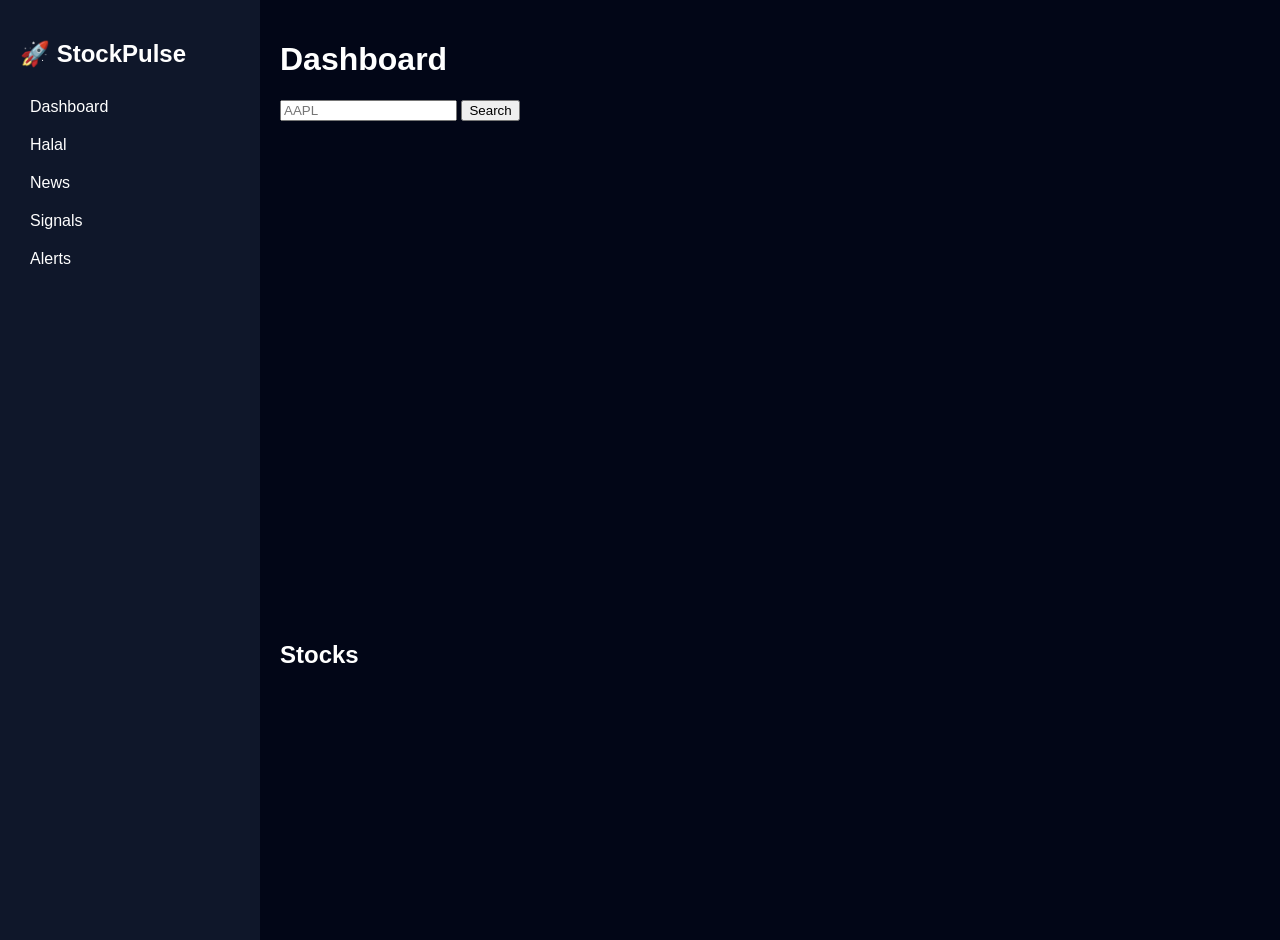
==== frontend/index.html @ 1d4708e4 "Update index.html" ====
<!DOCTYPE html>
<html>
<head>
<title>StockPulse PRO</title>

<style>
body{margin:0;display:flex;background:#020617;color:white;font-family:sans-serif}
.sidebar{width:220px;background:#0f172a;height:100vh;padding:20px}
.sidebar a{display:block;color:white;padding:10px;text-decoration:none}
.sidebar a:hover{background:#1e293b}
.main{flex:1;padding:20px}
#chart{height:500px}
.card{background:#111;padding:10px;margin:5px;border-radius:8px}
</style>
</head>

<body>

<div class="sidebar">
<h2>🚀 StockPulse</h2>
<a href="/index.html">Dashboard</a>
<a href="/halal.html">Halal</a>
<a href="/news.html">News</a>
<a href="/signals.html">Signals</a>
<a href="/alerts.html">Alerts</a>
</div>

<div class="main">

<h1>Dashboard</h1>

<input id="search" placeholder="AAPL">
<button onclick="search()">Search</button>

<div id="chart"></div>

<h2>Stocks</h2>
<div id="stocks"></div>

</div>

<script>
const API="https://stockpulsebadhoneditzx.up.railway.app/";

function search(symbol){
let s=symbol||document.getElementById("search").value;
if(!s)return;

let c=document.getElementById("chart");
c.innerHTML="";

let script=document.createElement("script");
script.src="https://s3.tradingview.com/external-embedding/embed-widget-advanced-chart.js";
script.innerHTML=JSON.stringify({"symbol":"NASDAQ:"+s,"theme":"dark","autosize":true});

c.appendChild(script);
}

function load(){
fetch(API+"stocks")
.then(r=>r.json())
.then(d=>{
let c=document.getElementById("stocks");
c.innerHTML="";

Object.keys(d).forEach(s=>{
let i=d[s];

let div=document.createElement("div");
div.className="card";

div.innerHTML=`${s} - $${i.price} (${i.signal})`;

c.appendChild(div);
});
});
}

search("AAPL");
load();
</script>

</body>
</html>
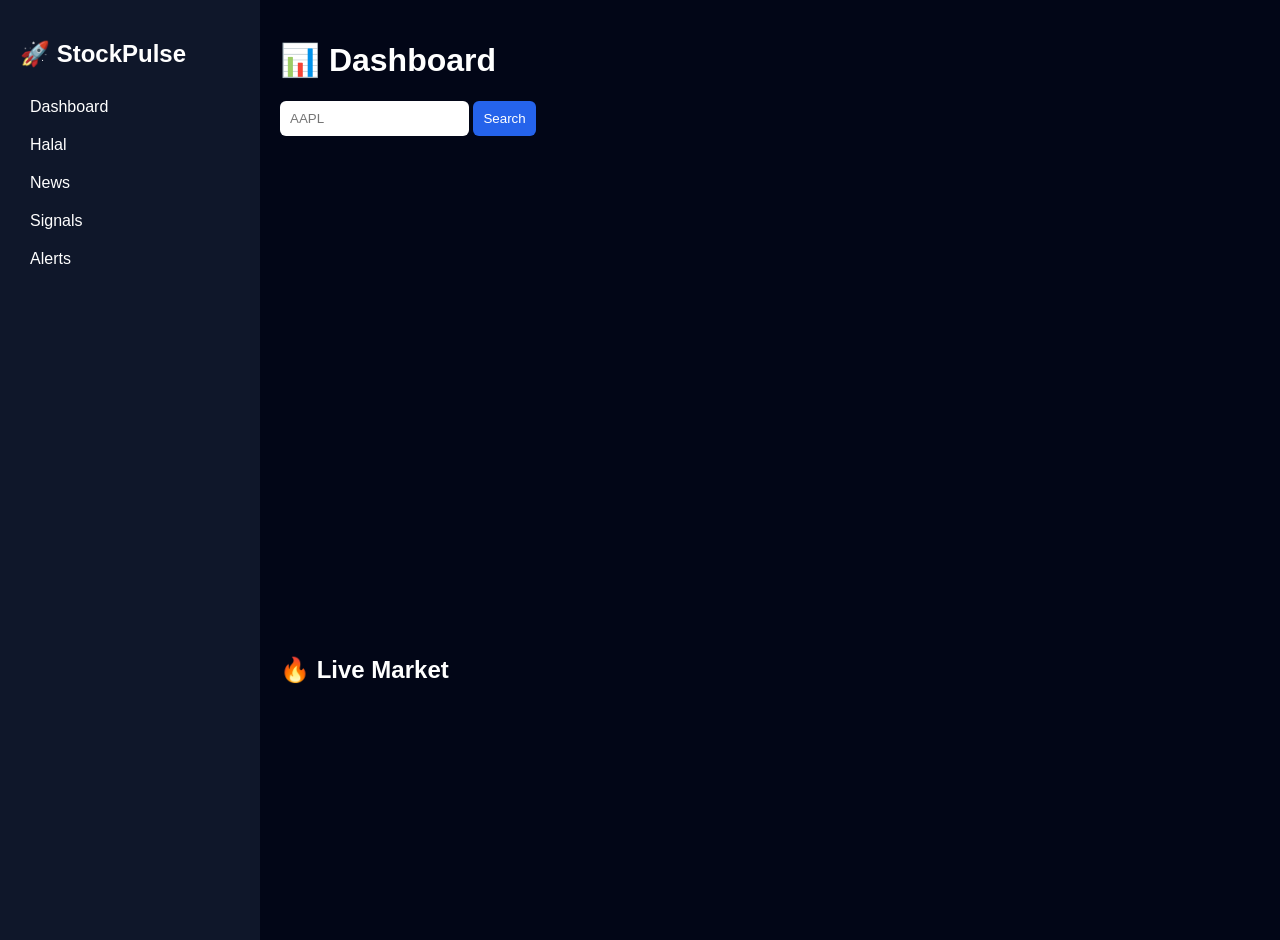
==== commit b0159803: "Update index.html" ====
--- a/frontend/index.html
+++ b/frontend/index.html
@@ -4,44 +4,119 @@
 <title>StockPulse PRO</title>
 
 <style>
-body{margin:0;display:flex;background:#020617;color:white;font-family:sans-serif}
-.sidebar{width:220px;background:#0f172a;height:100vh;padding:20px}
-.sidebar a{display:block;color:white;padding:10px;text-decoration:none}
-.sidebar a:hover{background:#1e293b}
-.main{flex:1;padding:20px}
-#chart{height:500px}
-.card{background:#111;padding:10px;margin:5px;border-radius:8px}
+body{
+  margin:0;
+  display:flex;
+  background:#020617;
+  color:white;
+  font-family:sans-serif
+}
+
+.sidebar{
+  width:220px;
+  background:#0f172a;
+  height:100vh;
+  padding:20px
+}
+
+.sidebar a{
+  display:block;
+  color:white;
+  padding:10px;
+  text-decoration:none;
+  border-radius:6px;
+}
+
+.sidebar a:hover{
+  background:#1e293b
+}
+
+.main{
+  flex:1;
+  padding:20px
+}
+
+#chart{
+  height:500px;
+  margin-bottom:20px;
+}
+
+.grid{
+  display:flex;
+  flex-wrap:wrap;
+}
+
+.card{
+  background:#111827;
+  padding:12px;
+  margin:8px;
+  border-radius:10px;
+  width:160px;
+  transition:0.3s;
+}
+
+.card:hover{
+  transform:scale(1.05);
+  box-shadow:0 0 10px cyan;
+}
+
+.green{color:#22c55e}
+.red{color:#ef4444}
+
+input{
+  padding:10px;
+  border-radius:6px;
+  border:none;
+}
+
+button{
+  padding:10px;
+  border:none;
+  background:#2563eb;
+  color:white;
+  border-radius:6px;
+  cursor:pointer;
+}
 </style>
+
 </head>
 
 <body>
 
+<!-- SIDEBAR -->
 <div class="sidebar">
 <h2>🚀 StockPulse</h2>
-<a href="/index.html">Dashboard</a>
-<a href="/halal.html">Halal</a>
-<a href="/news.html">News</a>
-<a href="/signals.html">Signals</a>
-<a href="/alerts.html">Alerts</a>
+
+<a href="index.html">Dashboard</a>
+<a href="halal.html">Halal</a>
+<a href="news.html">News</a>
+<a href="signals.html">Signals</a>
+<a href="alerts.html">Alerts</a>
+
 </div>
 
+<!-- MAIN -->
 <div class="main">
 
-<h1>Dashboard</h1>
+<h1>📊 Dashboard</h1>
 
 <input id="search" placeholder="AAPL">
 <button onclick="search()">Search</button>
 
 <div id="chart"></div>
 
-<h2>Stocks</h2>
-<div id="stocks"></div>
+<h2>🔥 Live Market</h2>
+<div id="stocks" class="grid"></div>
 
 </div>
 
 <script>
-const API="https://stockpulsebadhoneditzx.up.railway.app/";
-
+
+// ================== CONFIG ==================
+const API="https://stockpulsebadhoneditzx.up.railway.app";
+const WS="wss://stockpulsebadhoneditzx.up.railway.app/ws";
+
+// ================== CHART ==================
 function search(symbol){
 let s=symbol||document.getElementById("search").value;
 if(!s)return;
@@ -51,13 +126,46 @@
 
 let script=document.createElement("script");
 script.src="https://s3.tradingview.com/external-embedding/embed-widget-advanced-chart.js";
-script.innerHTML=JSON.stringify({"symbol":"NASDAQ:"+s,"theme":"dark","autosize":true});
+
+script.innerHTML=JSON.stringify({
+  "symbol":"NASDAQ:"+s,
+  "theme":"dark",
+  "autosize":true
+});
 
 c.appendChild(script);
 }
 
-function load(){
-fetch(API+"stocks")
+// ================== WEBSOCKET LIVE STOCK ==================
+const ws = new WebSocket(WS);
+
+ws.onmessage = (event) => {
+  const data = JSON.parse(event.data);
+  const container = document.getElementById("stocks");
+
+  container.innerHTML="";
+
+  Object.keys(data).forEach(symbol => {
+    const stock = data[symbol];
+
+    const colorClass = stock.change >= 0 ? "green" : "red";
+
+    container.innerHTML += `
+      <div class="card">
+        <h3>${symbol}</h3>
+        <p>$${stock.price}</p>
+        <p class="${colorClass}">
+          ${stock.change}%
+        </p>
+        <p>${stock.signal}</p>
+      </div>
+    `;
+  });
+};
+
+// fallback if websocket fail
+function loadStocks(){
+fetch(API+"/stocks")
 .then(r=>r.json())
 .then(d=>{
 let c=document.getElementById("stocks");
@@ -66,18 +174,26 @@
 Object.keys(d).forEach(s=>{
 let i=d[s];
 
-let div=document.createElement("div");
-div.className="card";
-
-div.innerHTML=`${s} - $${i.price} (${i.signal})`;
-
-c.appendChild(div);
+let color=i.change>=0?"green":"red";
+
+c.innerHTML+=`
+<div class="card">
+<h3>${s}</h3>
+<p>$${i.price}</p>
+<p class="${color}">${i.change}%</p>
+<p>${i.signal}</p>
+</div>
+`;
 });
 });
 }
 
+// ================== INIT ==================
 search("AAPL");
-load();
+loadStocks();
+
+setInterval(loadStocks,10000);
+
 </script>
 
 </body>
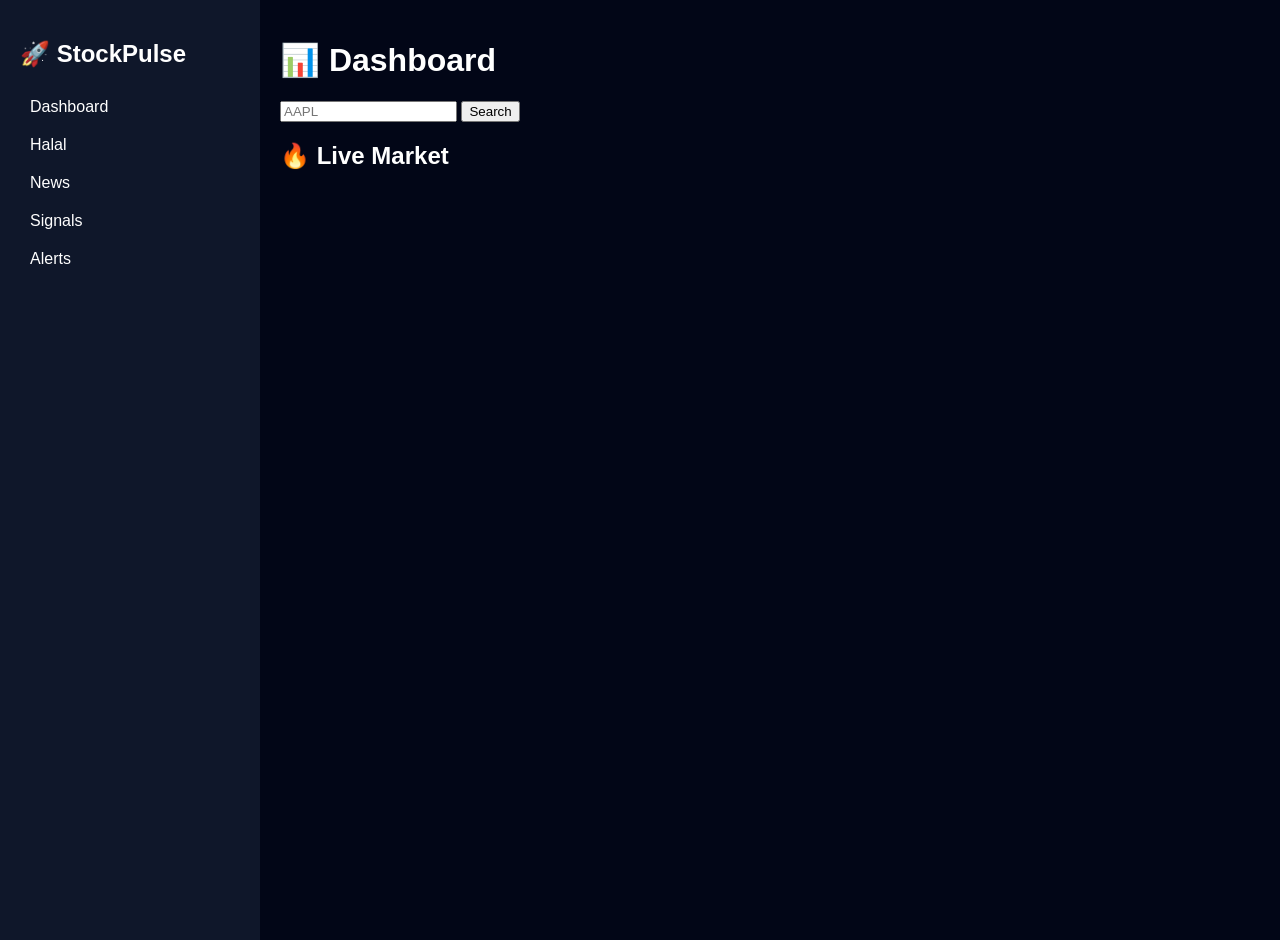
==== commit 3e8e51a6: "Update index.html" ====
--- a/frontend/index.html
+++ b/frontend/index.html
@@ -3,87 +3,13 @@
 <head>
 <title>StockPulse PRO</title>
 
-<style>
-body{
-  margin:0;
-  display:flex;
-  background:#020617;
-  color:white;
-  font-family:sans-serif
-}
-
-.sidebar{
-  width:220px;
-  background:#0f172a;
-  height:100vh;
-  padding:20px
-}
-
-.sidebar a{
-  display:block;
-  color:white;
-  padding:10px;
-  text-decoration:none;
-  border-radius:6px;
-}
-
-.sidebar a:hover{
-  background:#1e293b
-}
-
-.main{
-  flex:1;
-  padding:20px
-}
-
-#chart{
-  height:500px;
-  margin-bottom:20px;
-}
-
-.grid{
-  display:flex;
-  flex-wrap:wrap;
-}
-
-.card{
-  background:#111827;
-  padding:12px;
-  margin:8px;
-  border-radius:10px;
-  width:160px;
-  transition:0.3s;
-}
-
-.card:hover{
-  transform:scale(1.05);
-  box-shadow:0 0 10px cyan;
-}
-
-.green{color:#22c55e}
-.red{color:#ef4444}
-
-input{
-  padding:10px;
-  border-radius:6px;
-  border:none;
-}
-
-button{
-  padding:10px;
-  border:none;
-  background:#2563eb;
-  color:white;
-  border-radius:6px;
-  cursor:pointer;
-}
-</style>
+<!-- ✅ CSS CONNECT -->
+<link rel="stylesheet" href="style.css">
 
 </head>
 
 <body>
 
-<!-- SIDEBAR -->
 <div class="sidebar">
 <h2>🚀 StockPulse</h2>
 
@@ -95,7 +21,6 @@
 
 </div>
 
-<!-- MAIN -->
 <div class="main">
 
 <h1>📊 Dashboard</h1>
@@ -110,91 +35,8 @@
 
 </div>
 
-<script>
-
-// ================== CONFIG ==================
-const API="https://stockpulsebadhoneditzx.up.railway.app";
-const WS="wss://stockpulsebadhoneditzx.up.railway.app/ws";
-
-// ================== CHART ==================
-function search(symbol){
-let s=symbol||document.getElementById("search").value;
-if(!s)return;
-
-let c=document.getElementById("chart");
-c.innerHTML="";
-
-let script=document.createElement("script");
-script.src="https://s3.tradingview.com/external-embedding/embed-widget-advanced-chart.js";
-
-script.innerHTML=JSON.stringify({
-  "symbol":"NASDAQ:"+s,
-  "theme":"dark",
-  "autosize":true
-});
-
-c.appendChild(script);
-}
-
-// ================== WEBSOCKET LIVE STOCK ==================
-const ws = new WebSocket(WS);
-
-ws.onmessage = (event) => {
-  const data = JSON.parse(event.data);
-  const container = document.getElementById("stocks");
-
-  container.innerHTML="";
-
-  Object.keys(data).forEach(symbol => {
-    const stock = data[symbol];
-
-    const colorClass = stock.change >= 0 ? "green" : "red";
-
-    container.innerHTML += `
-      <div class="card">
-        <h3>${symbol}</h3>
-        <p>$${stock.price}</p>
-        <p class="${colorClass}">
-          ${stock.change}%
-        </p>
-        <p>${stock.signal}</p>
-      </div>
-    `;
-  });
-};
-
-// fallback if websocket fail
-function loadStocks(){
-fetch(API+"/stocks")
-.then(r=>r.json())
-.then(d=>{
-let c=document.getElementById("stocks");
-c.innerHTML="";
-
-Object.keys(d).forEach(s=>{
-let i=d[s];
-
-let color=i.change>=0?"green":"red";
-
-c.innerHTML+=`
-<div class="card">
-<h3>${s}</h3>
-<p>$${i.price}</p>
-<p class="${color}">${i.change}%</p>
-<p>${i.signal}</p>
-</div>
-`;
-});
-});
-}
-
-// ================== INIT ==================
-search("AAPL");
-loadStocks();
-
-setInterval(loadStocks,10000);
-
-</script>
+<!-- ✅ JS CONNECT -->
+<script src="main.js"></script>
 
 </body>
 </html>
--- a/frontend/style.css
+++ b/frontend/style.css
@@ -0,0 +1,53 @@
+body{
+  margin:0;
+  display:flex;
+  background:#020617;
+  color:white;
+  font-family:sans-serif;
+}
+
+.sidebar{
+  width:220px;
+  background:#0f172a;
+  height:100vh;
+  padding:20px;
+}
+
+.sidebar a{
+  display:block;
+  color:white;
+  padding:10px;
+  text-decoration:none;
+  border-radius:6px;
+}
+
+.sidebar a:hover{
+  background:#1e293b;
+}
+
+.main{
+  flex:1;
+  padding:20px;
+}
+
+.grid{
+  display:flex;
+  flex-wrap:wrap;
+}
+
+.card{
+  background:#111827;
+  padding:12px;
+  margin:8px;
+  border-radius:10px;
+  width:160px;
+  transition:0.3s;
+}
+
+.card:hover{
+  transform:scale(1.05);
+  box-shadow:0 0 10px cyan;
+}
+
+.green{color:#22c55e}
+.red{color:#ef4444}
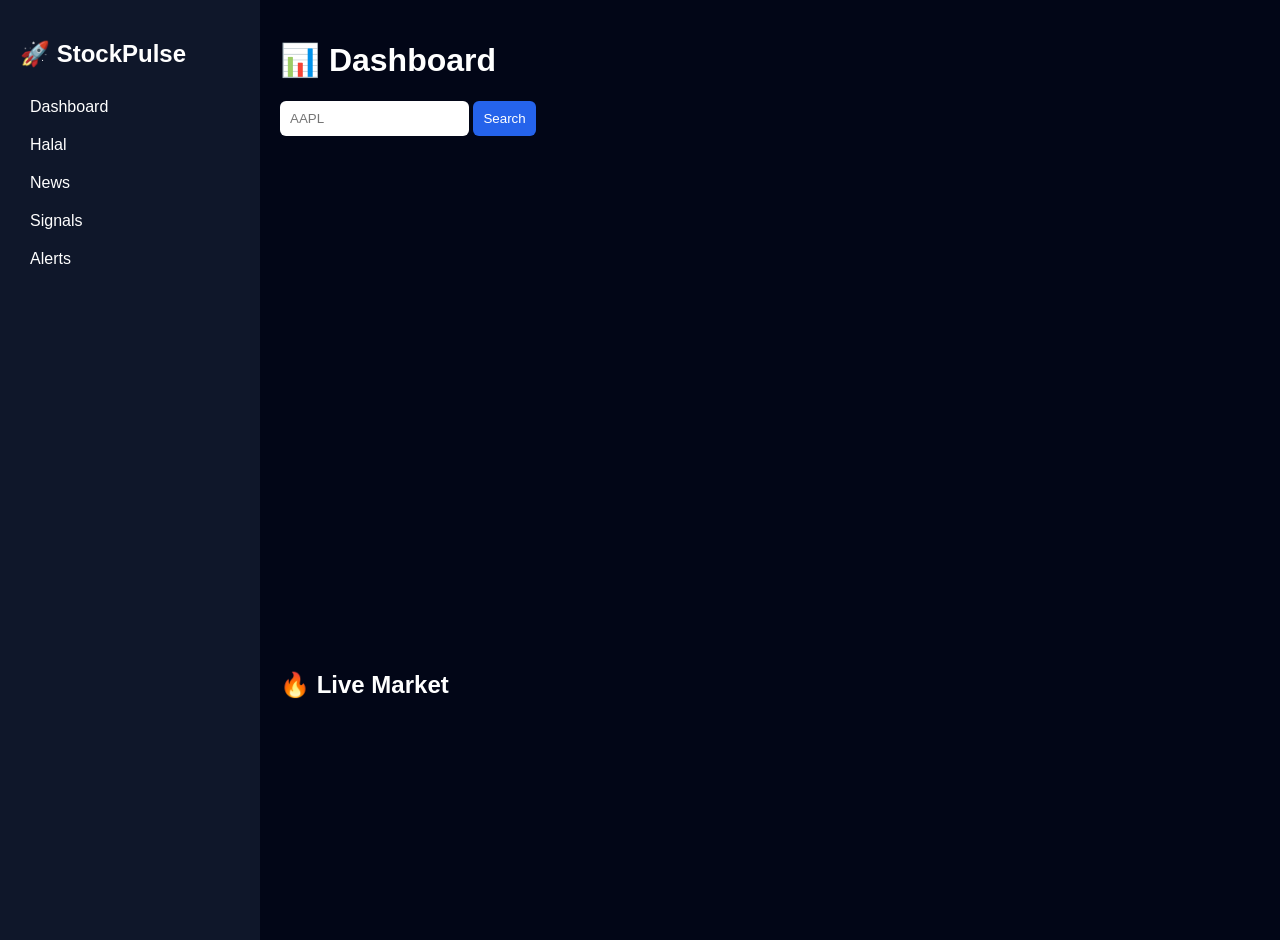
==== commit 2dd7acbc: "Update index.html" ====
--- a/frontend/index.html
+++ b/frontend/index.html
@@ -1,42 +1,51 @@
 <!DOCTYPE html>
-<html>
+<html lang="en">
 <head>
+<meta charset="UTF-8">
+<meta name="viewport" content="width=device-width, initial-scale=1.0">
+
 <title>StockPulse PRO</title>
 
-<!-- ✅ CSS CONNECT -->
+<!-- ✅ STYLE -->
 <link rel="stylesheet" href="style.css">
 
 </head>
 
 <body>
 
+<!-- 🔥 SIDEBAR -->
 <div class="sidebar">
-<h2>🚀 StockPulse</h2>
+  <h2>🚀 StockPulse</h2>
 
-<a href="index.html">Dashboard</a>
-<a href="halal.html">Halal</a>
-<a href="news.html">News</a>
-<a href="signals.html">Signals</a>
-<a href="alerts.html">Alerts</a>
+  <a href="index.html">Dashboard</a>
+  <a href="halal.html">Halal</a>
+  <a href="news.html">News</a>
+  <a href="signals.html">Signals</a>
+  <a href="alerts.html">Alerts</a>
+</div>
+
+<!-- 🔥 MAIN CONTENT -->
+<div class="main">
+
+  <h1>📊 Dashboard</h1>
+
+  <!-- 🔎 SEARCH -->
+  <div style="margin-bottom:15px;">
+    <input id="search" placeholder="AAPL">
+    <button onclick="search()">Search</button>
+  </div>
+
+  <!-- 📈 CHART -->
+  <div id="chart"></div>
+
+  <!-- 📊 LIVE MARKET -->
+  <h2>🔥 Live Market</h2>
+  <div id="stocks" class="grid"></div>
 
 </div>
 
-<div class="main">
-
-<h1>📊 Dashboard</h1>
-
-<input id="search" placeholder="AAPL">
-<button onclick="search()">Search</button>
-
-<div id="chart"></div>
-
-<h2>🔥 Live Market</h2>
-<div id="stocks" class="grid"></div>
-
-</div>
-
-<!-- ✅ JS CONNECT -->
-<script src="main.js"></script>
+<!-- ✅ FORCE CACHE BREAK -->
+<script src="main.js?v=3"></script>
 
 </body>
 </html>
--- a/frontend/style.css
+++ b/frontend/style.css
@@ -30,6 +30,11 @@
   padding:20px;
 }
 
+#chart{
+  height:500px;
+  margin-bottom:20px;
+}
+
 .grid{
   display:flex;
   flex-wrap:wrap;
@@ -51,3 +56,42 @@
 
 .green{color:#22c55e}
 .red{color:#ef4444}
+
+input{
+  padding:10px;
+  border-radius:6px;
+  border:none;
+}
+
+button{
+  padding:10px;
+  border:none;
+  background:#2563eb;
+  color:white;
+  border-radius:6px;
+  cursor:pointer;
+}
+
+.feed{
+  display:flex;
+  flex-direction:column;
+}
+
+.msg{
+  background:#111827;
+  padding:15px;
+  margin:10px 0;
+  border-radius:10px;
+  border-left:4px solid #3b82f6;
+}
+
+.time{
+  font-size:12px;
+  color:#9ca3af;
+  margin-bottom:8px;
+}
+
+.text{
+  font-size:14px;
+  line-height:1.5;
+}
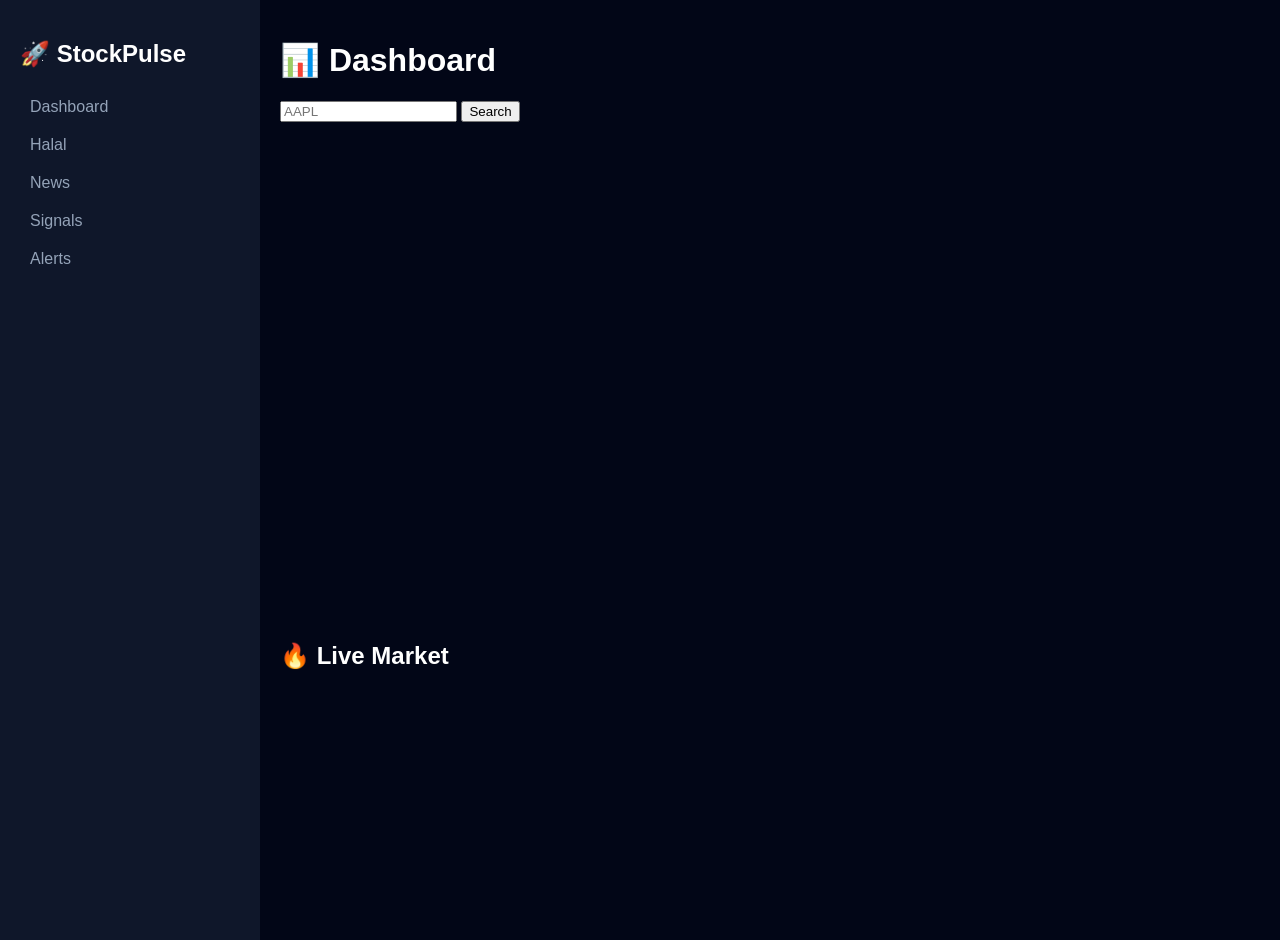
==== commit ffb6c053: "Update index.html" ====
--- a/frontend/index.html
+++ b/frontend/index.html
@@ -1,51 +1,40 @@
 <!DOCTYPE html>
-<html lang="en">
+<html>
 <head>
-<meta charset="UTF-8">
-<meta name="viewport" content="width=device-width, initial-scale=1.0">
-
 <title>StockPulse PRO</title>
 
-<!-- ✅ STYLE -->
-<link rel="stylesheet" href="style.css">
+<link rel="stylesheet" href="style.css?v=5">
 
 </head>
 
 <body>
 
-<!-- 🔥 SIDEBAR -->
 <div class="sidebar">
-  <h2>🚀 StockPulse</h2>
+<h2>🚀 StockPulse</h2>
 
-  <a href="index.html">Dashboard</a>
-  <a href="halal.html">Halal</a>
-  <a href="news.html">News</a>
-  <a href="signals.html">Signals</a>
-  <a href="alerts.html">Alerts</a>
-</div>
-
-<!-- 🔥 MAIN CONTENT -->
-<div class="main">
-
-  <h1>📊 Dashboard</h1>
-
-  <!-- 🔎 SEARCH -->
-  <div style="margin-bottom:15px;">
-    <input id="search" placeholder="AAPL">
-    <button onclick="search()">Search</button>
-  </div>
-
-  <!-- 📈 CHART -->
-  <div id="chart"></div>
-
-  <!-- 📊 LIVE MARKET -->
-  <h2>🔥 Live Market</h2>
-  <div id="stocks" class="grid"></div>
+<a href="index.html">Dashboard</a>
+<a href="halal.html">Halal</a>
+<a href="news.html">News</a>
+<a href="signals.html">Signals</a>
+<a href="alerts.html">Alerts</a>
 
 </div>
 
-<!-- ✅ FORCE CACHE BREAK -->
-<script src="main.js?v=3"></script>
+<div class="main">
+
+<h1>📊 Dashboard</h1>
+
+<input id="search" placeholder="AAPL">
+<button onclick="search()">Search</button>
+
+<div id="chart"></div>
+
+<h2>🔥 Live Market</h2>
+<div id="stocks" class="grid"></div>
+
+</div>
+
+<script src="main.js?v=5"></script>
 
 </body>
 </html>
--- a/frontend/style.css
+++ b/frontend/style.css
@@ -15,7 +15,7 @@
 
 .sidebar a{
   display:block;
-  color:white;
+  color:#94a3b8;
   padding:10px;
   text-decoration:none;
   border-radius:6px;
@@ -23,6 +23,7 @@
 
 .sidebar a:hover{
   background:#1e293b;
+  color:white;
 }
 
 .main{
@@ -32,7 +33,6 @@
 
 #chart{
   height:500px;
-  margin-bottom:20px;
 }
 
 .grid{
@@ -56,42 +56,3 @@
 
 .green{color:#22c55e}
 .red{color:#ef4444}
-
-input{
-  padding:10px;
-  border-radius:6px;
-  border:none;
-}
-
-button{
-  padding:10px;
-  border:none;
-  background:#2563eb;
-  color:white;
-  border-radius:6px;
-  cursor:pointer;
-}
-
-.feed{
-  display:flex;
-  flex-direction:column;
-}
-
-.msg{
-  background:#111827;
-  padding:15px;
-  margin:10px 0;
-  border-radius:10px;
-  border-left:4px solid #3b82f6;
-}
-
-.time{
-  font-size:12px;
-  color:#9ca3af;
-  margin-bottom:8px;
-}
-
-.text{
-  font-size:14px;
-  line-height:1.5;
-}
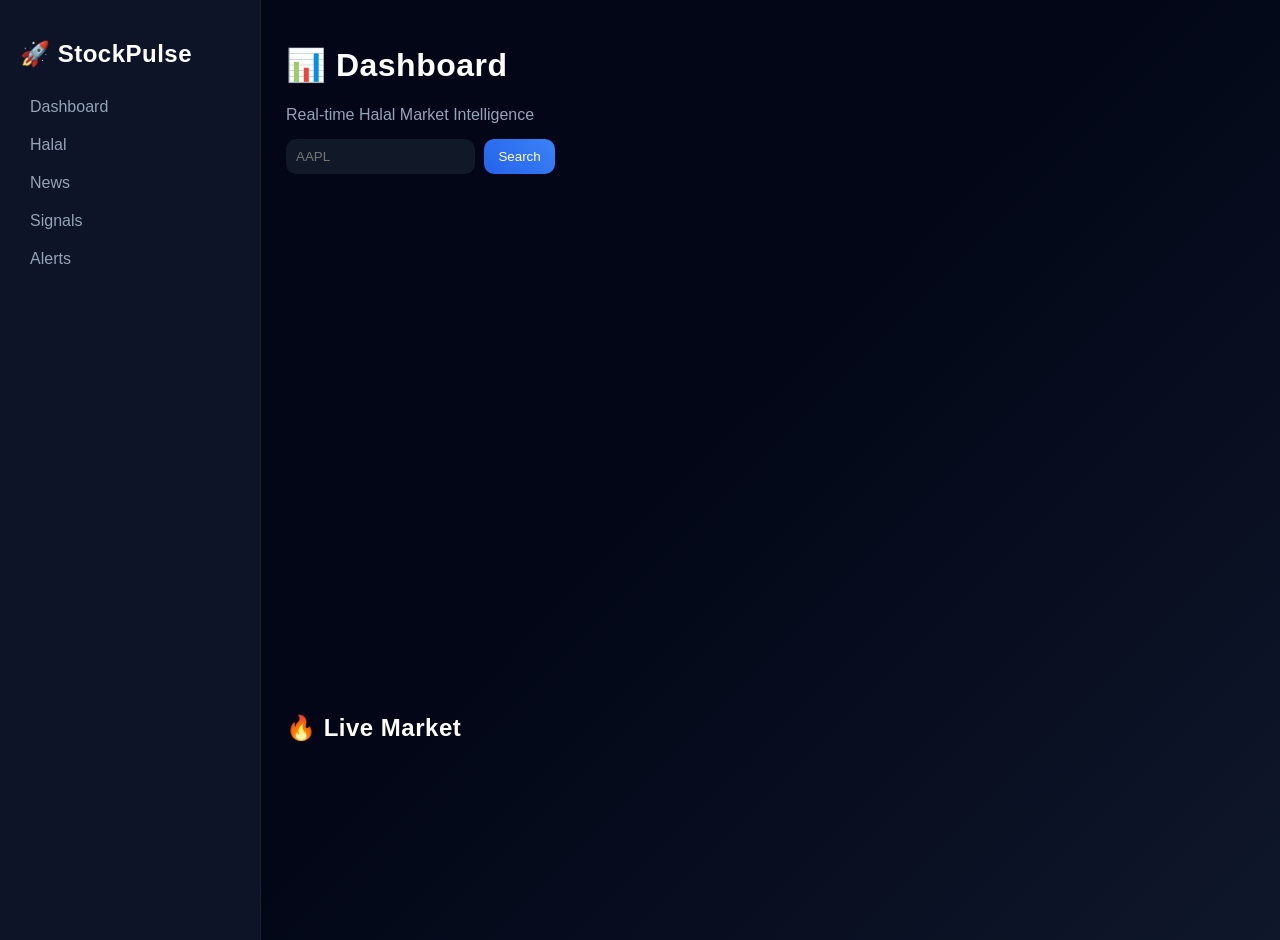
==== commit 919a7eb7: "Update index.html" ====
--- a/frontend/index.html
+++ b/frontend/index.html
@@ -1,40 +1,52 @@
 <!DOCTYPE html>
-<html>
+<html lang="en">
 <head>
+<meta charset="UTF-8">
+<meta name="viewport" content="width=device-width, initial-scale=1.0">
+
 <title>StockPulse PRO</title>
 
-<link rel="stylesheet" href="style.css?v=5">
+<link rel="stylesheet" href="style.css?v=6">
 
 </head>
 
 <body>
 
+<!-- SIDEBAR -->
 <div class="sidebar">
-<h2>🚀 StockPulse</h2>
+  <h2>🚀 StockPulse</h2>
 
-<a href="index.html">Dashboard</a>
-<a href="halal.html">Halal</a>
-<a href="news.html">News</a>
-<a href="signals.html">Signals</a>
-<a href="alerts.html">Alerts</a>
+  <a href="index.html">Dashboard</a>
+  <a href="halal.html">Halal</a>
+  <a href="news.html">News</a>
+  <a href="signals.html">Signals</a>
+  <a href="alerts.html">Alerts</a>
+</div>
+
+<!-- MAIN -->
+<div class="main">
+
+  <h1>📊 Dashboard</h1>
+  <p style="color:#94a3b8;margin-bottom:15px;">
+    Real-time Halal Market Intelligence
+  </p>
+
+  <!-- SEARCH -->
+  <div style="margin-bottom:15px;">
+    <input id="search" placeholder="AAPL">
+    <button onclick="search()">Search</button>
+  </div>
+
+  <!-- CHART -->
+  <div id="chart"></div>
+
+  <!-- MARKET -->
+  <h2>🔥 Live Market</h2>
+  <div id="stocks" class="grid"></div>
 
 </div>
 
-<div class="main">
-
-<h1>📊 Dashboard</h1>
-
-<input id="search" placeholder="AAPL">
-<button onclick="search()">Search</button>
-
-<div id="chart"></div>
-
-<h2>🔥 Live Market</h2>
-<div id="stocks" class="grid"></div>
-
-</div>
-
-<script src="main.js?v=5"></script>
+<script src="main.js?v=6"></script>
 
 </body>
 </html>
--- a/frontend/style.css
+++ b/frontend/style.css
@@ -1,16 +1,23 @@
 body{
   margin:0;
   display:flex;
-  background:#020617;
+  background:linear-gradient(135deg,#020617,#020617,#0f172a);
   color:white;
-  font-family:sans-serif;
+  font-family:'Segoe UI',sans-serif;
 }
 
+/* SIDEBAR */
 .sidebar{
   width:220px;
-  background:#0f172a;
+  background:rgba(15,23,42,0.9);
+  backdrop-filter: blur(10px);
   height:100vh;
   padding:20px;
+  border-right:1px solid rgba(255,255,255,0.05);
+}
+
+.sidebar h2{
+  margin-bottom:20px;
 }
 
 .sidebar a{
@@ -18,41 +25,84 @@
   color:#94a3b8;
   padding:10px;
   text-decoration:none;
-  border-radius:6px;
+  border-radius:8px;
+  transition:0.3s;
 }
 
 .sidebar a:hover{
-  background:#1e293b;
+  background:rgba(255,255,255,0.05);
   color:white;
 }
 
+/* MAIN */
 .main{
   flex:1;
-  padding:20px;
+  padding:25px;
 }
 
+/* INPUT */
+input{
+  padding:10px;
+  border-radius:10px;
+  border:none;
+  background:#111827;
+  color:white;
+}
+
+button{
+  padding:10px 14px;
+  border:none;
+  background:linear-gradient(45deg,#2563eb,#3b82f6);
+  color:white;
+  border-radius:10px;
+  cursor:pointer;
+  margin-left:5px;
+}
+
+/* CHART */
 #chart{
   height:500px;
+  margin-top:20px;
+  border-radius:16px;
+  overflow:hidden;
 }
 
+/* GRID */
 .grid{
   display:flex;
   flex-wrap:wrap;
+  margin-top:20px;
 }
 
+/* CARD (🔥 PREMIUM) */
 .card{
-  background:#111827;
-  padding:12px;
-  margin:8px;
-  border-radius:10px;
-  width:160px;
+  background:rgba(15,23,42,0.7);
+  backdrop-filter: blur(10px);
+  padding:15px;
+  margin:10px;
+  border-radius:14px;
+  width:170px;
+  border:1px solid rgba(255,255,255,0.05);
   transition:0.3s;
 }
 
 .card:hover{
-  transform:scale(1.05);
-  box-shadow:0 0 10px cyan;
+  transform:translateY(-6px) scale(1.03);
+  box-shadow:0 0 20px rgba(0,255,255,0.25);
 }
 
-.green{color:#22c55e}
-.red{color:#ef4444}
+/* TEXT COLORS */
+.green{
+  color:#22c55e;
+  font-weight:bold;
+}
+
+.red{
+  color:#ef4444;
+  font-weight:bold;
+}
+
+/* TITLE */
+h1, h2{
+  letter-spacing:0.5px;
+}
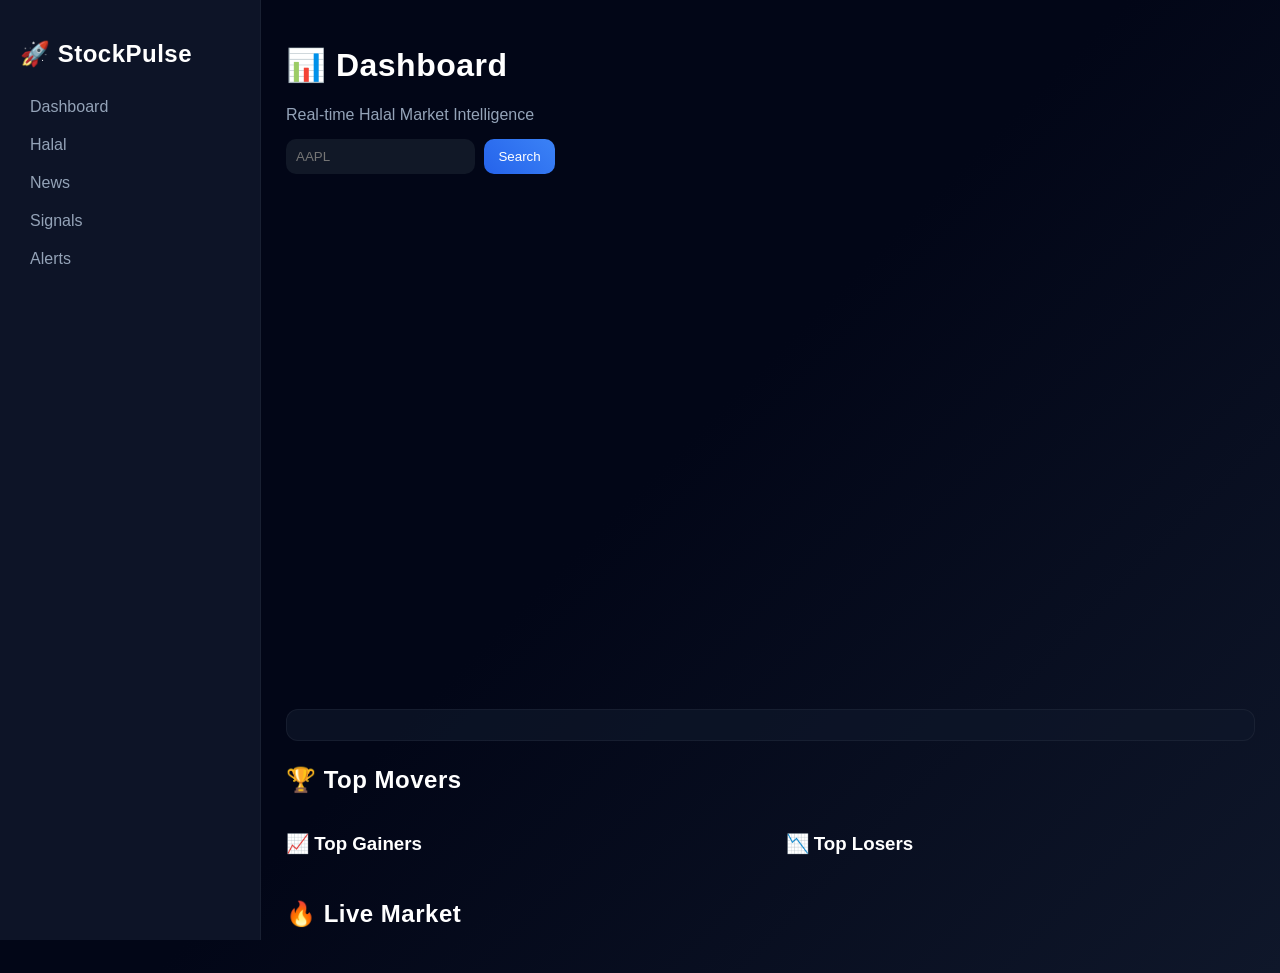
==== commit 8d99d7be: "Update index.html" ====
--- a/frontend/index.html
+++ b/frontend/index.html
@@ -6,7 +6,7 @@
 
 <title>StockPulse PRO</title>
 
-<link rel="stylesheet" href="style.css?v=6">
+<link rel="stylesheet" href="style.css?v=7">
 
 </head>
 
@@ -40,13 +40,35 @@
   <!-- CHART -->
   <div id="chart"></div>
 
-  <!-- MARKET -->
-  <h2>🔥 Live Market</h2>
+  <!-- 🔥 MARKET SUMMARY -->
+  <div id="summary" class="summary"></div>
+
+  <!-- 🏆 TOP MOVERS -->
+  <h2 style="margin-top:25px;">🏆 Top Movers</h2>
+
+  <div class="top-section">
+
+    <!-- GAINERS -->
+    <div>
+      <h3>📈 Top Gainers</h3>
+      <div id="gainers" class="grid"></div>
+    </div>
+
+    <!-- LOSERS -->
+    <div>
+      <h3>📉 Top Losers</h3>
+      <div id="losers" class="grid"></div>
+    </div>
+
+  </div>
+
+  <!-- 🔥 LIVE MARKET -->
+  <h2 style="margin-top:25px;">🔥 Live Market</h2>
   <div id="stocks" class="grid"></div>
 
 </div>
 
-<script src="main.js?v=6"></script>
+<script src="main.js?v=7"></script>
 
 </body>
 </html>
--- a/frontend/style.css
+++ b/frontend/style.css
@@ -106,3 +106,26 @@
 h1, h2{
   letter-spacing:0.5px;
 }
+
+/* SUMMARY */
+.summary{
+  margin-top:15px;
+  padding:15px;
+  background:rgba(15,23,42,0.7);
+  border-radius:12px;
+  border:1px solid rgba(255,255,255,0.05);
+  display:flex;
+  gap:20px;
+  flex-wrap:wrap;
+}
+
+/* TOP MOVERS */
+.top-section{
+  display:flex;
+  gap:30px;
+  flex-wrap:wrap;
+}
+
+.top-section > div{
+  flex:1;
+}
